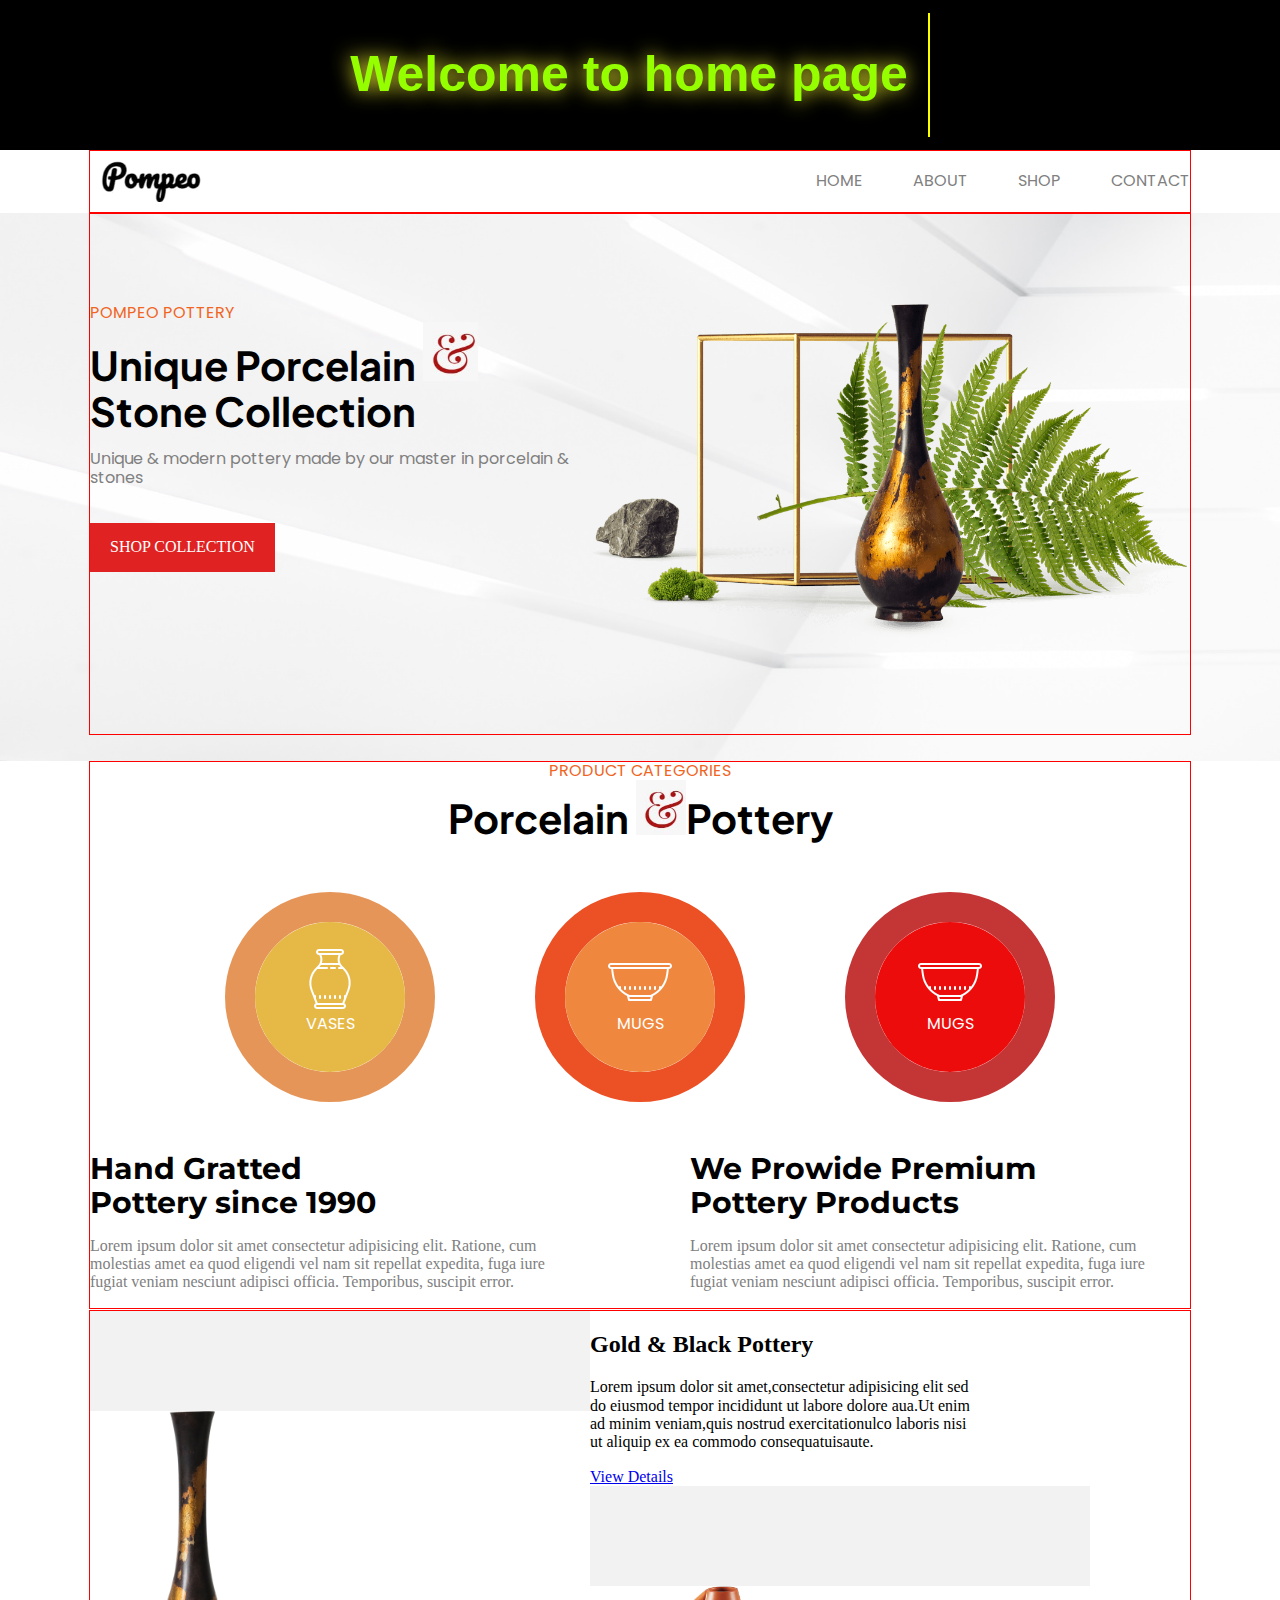
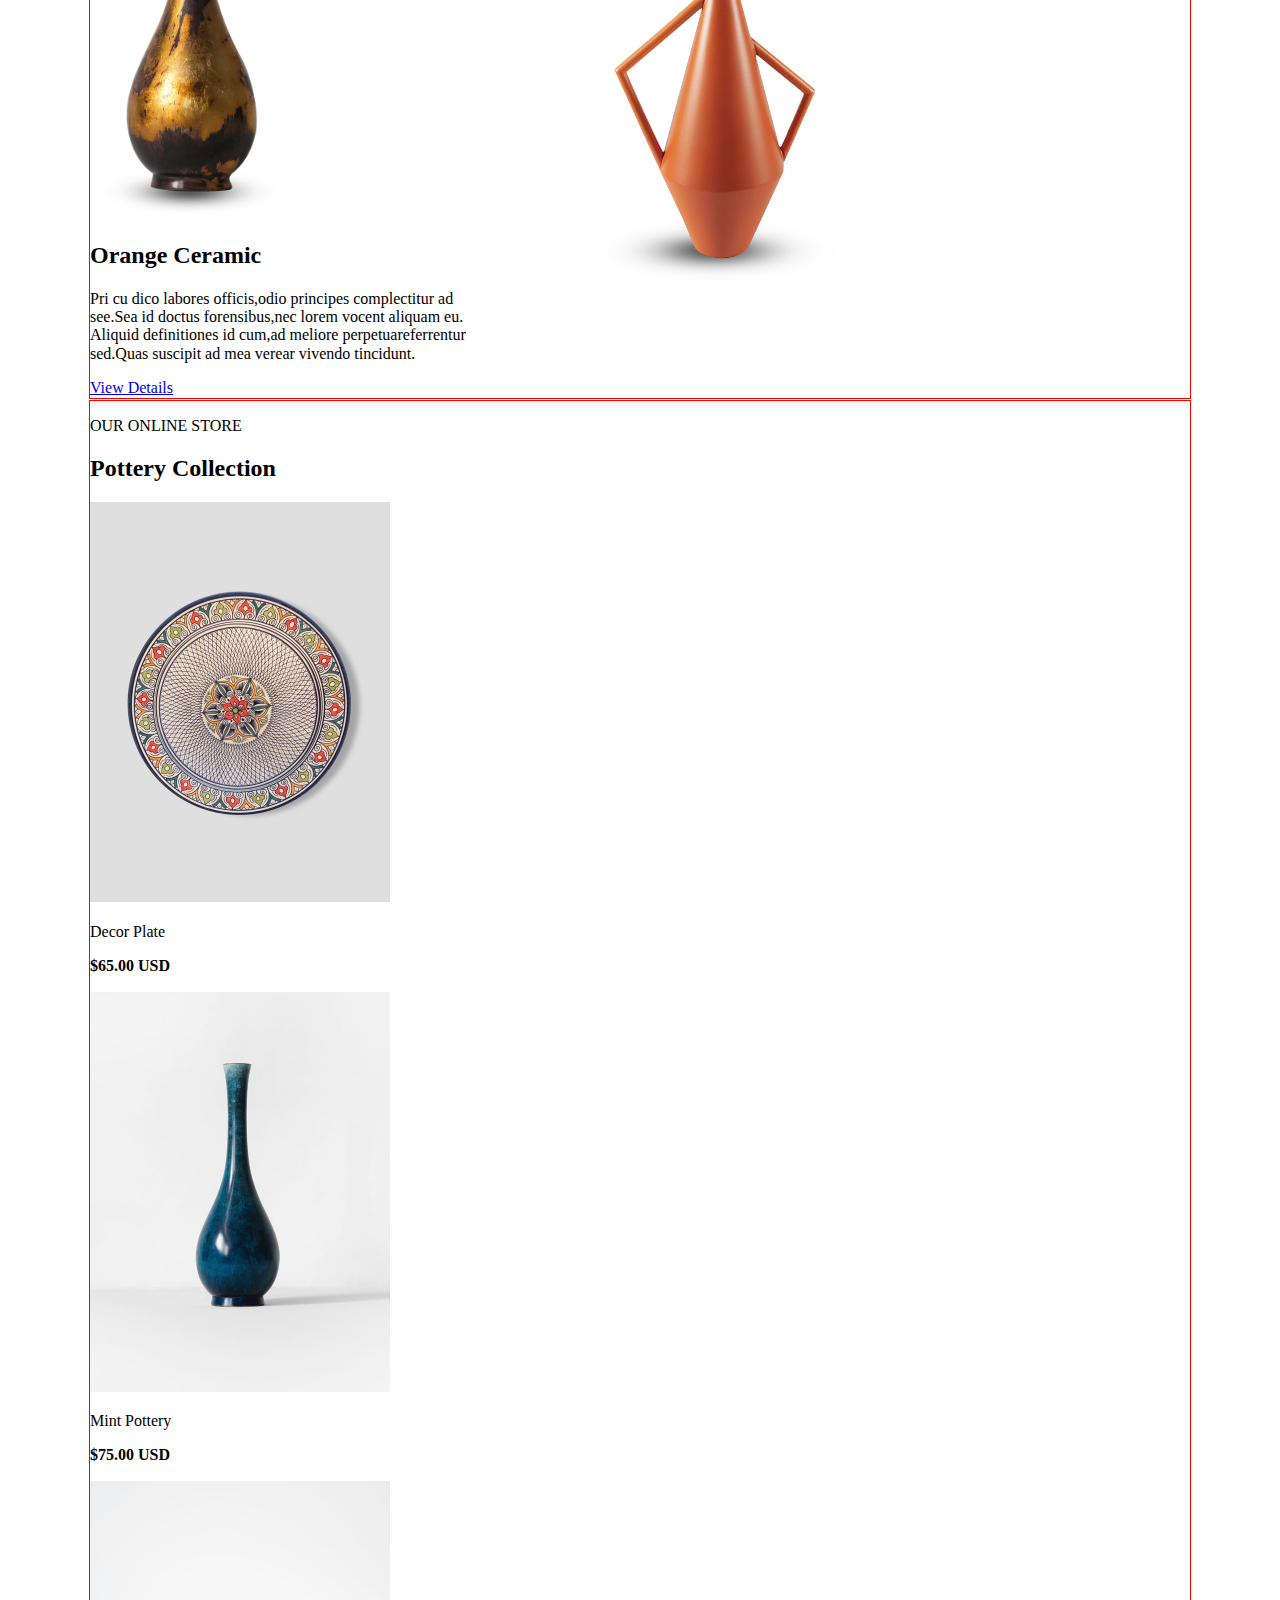
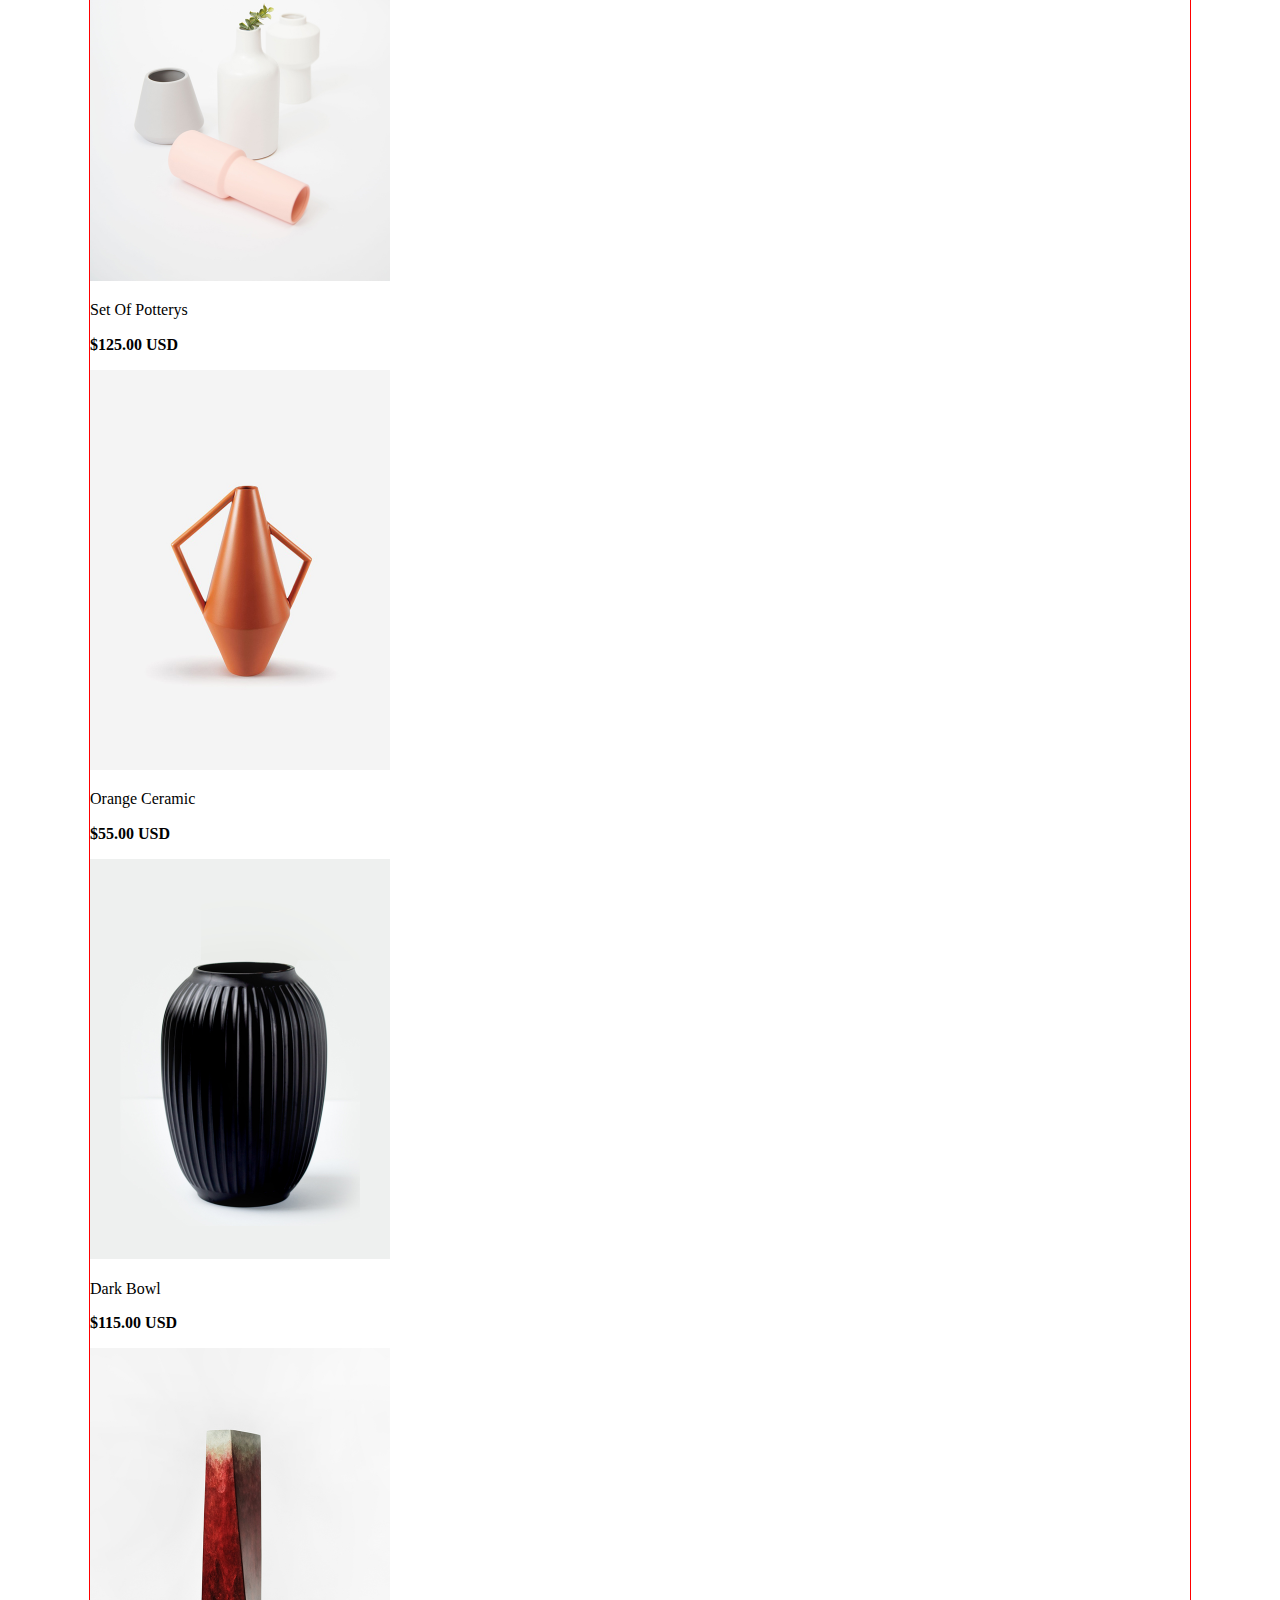
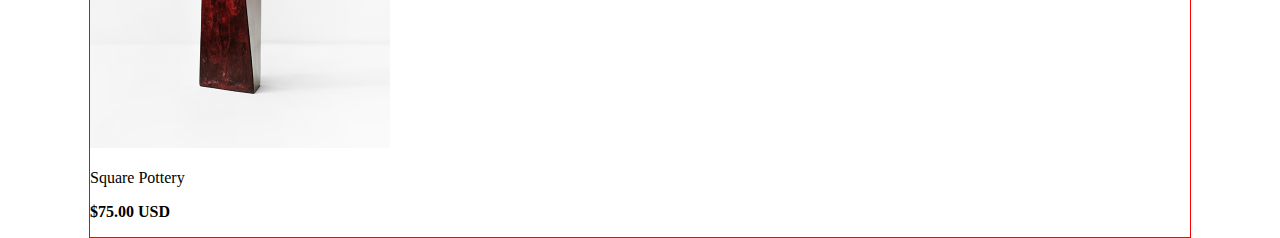
==== index.html @ 5e9b0cb5 "birnechta fayllar qo'shildi" ====
<!DOCTYPE html>
<html lang="en">
<head>
    <meta charset="UTF-8">
    <meta name="viewport" content="width=device-width, initial-scale=1.0">
    <title>Document</title>
    <link rel="stylesheet" href="./index.css">
    <link rel="stylesheet" href="./normalize.css">
    <link rel="preconnect" href="https://fonts.googleapis.com">
    <link rel="preconnect" href="https://fonts.gstatic.com" crossorigin>
    <link href="https://fonts.googleapis.com/css2?family=Inter:wght@100..900&family=Montserrat:ital,wght@0,100..900;1,100..900&family=Playfair+Display:ital,wght@0,400..900;1,400..900&family=Plus+Jakarta+Sans:ital,wght@0,200..800;1,200..800&family=Poppins:ital,wght@0,100;0,200;0,300;0,400;0,500;0,600;0,700;0,800;0,900;1,100;1,200;1,300;1,400;1,500;1,600;1,700;1,800;1,900&display=swap" rel="stylesheet">
</head>
<body>
    <div class="welcome">
        <div class="welcome__container">
            <h1 class="welcome__h1">Welcome to home page</h1>
            <div class="box"></div>
        </div>
    </div>
    <header>
        <div class="container">
            <nav class="nav">
                <div class="nav__img">
                    <img src="./images/sahifa-1_images/menu-img.jpg" alt="font" width="130">
                </div>
                <div class="nav__menu">
                    <ul>
                        <li>
                            <a href="">HOME</a>
                        </li>
                        <li>
                            <a href="">ABOUT</a>
                        </li>
                        <li>
                            <a href="">SHOP</a>
                        </li>
                        <li>
                            <a href="">CONTACT</a>
                        </li>
                    </ul>
                </div>
            </nav>
        </div>
    </header>
    <main>
        <section class="section1-bg">
            <div class="container">
                <div class="qator1">
                    <div>
                        <p class="p">POMPEO POTTERY</p>
                        <h2>Unique Porcelain <img src="./images/sahifa-1_images/1-qator_harf-stili.jpg" alt="logo" width="55"> <br>Stone Collection</h2>
                        <p class="p2">Unique & modern pottery made by our master in porcelain & stones</p>
                        <button>SHOP COLLECTION</button>
                    </div>
                    <img class="img" src="./images/sahifa-1_images/1-qator_bgkoza.png" alt="koza" width="600">
                </div>
            </div>
            <div class="nmadur">
                <img src="./images/sahifa-1_images/1-qator_w.svg" alt="">
                <img src="./images/sahifa-1_images/1-qator_w-davomi.svg" alt="">
            </div>
        </section>
        <section class="qator2">
            <div class="container">
                <div class="qator2_content">
                    <p class="p">PRODUCT CATEGORIES</p>
                    <h2>Porcelain <img src="./images/sahifa-1_images/1-qator_harf-stili.jpg" alt="logo" width="50s">Pottery</h2>
                    <div class="dumaloqlar">
                        <div class="dumaloq1">
                            <div class="dumaloq1_img">
                                <img src="./images/sahifa-1_images/2-qator_koza.png" alt="">
                                <p>VASES</p>
                            </div>
                        </div>
                        <div class="dumaloq2">
                            <div class="dumaloq2_img">
                                <img src="./images/sahifa-1_images/2-qator_kosa.png" alt="">
                                <p>MUGS</p>
                            </div>
                        </div>
                        <div class="dumaloq3">
                            <div class="dumaloq3_img">
                                <img src="./images/sahifa-1_images/2-qator_kosa.png" alt="">
                                <p>MUGS</p>
                            </div>
                        </div>
                    </div>
                    <div class="qator2__cards">
                        <div>
                            <h3>Hand Gratted <br>Pottery since 1990</h3>
                            <p>Lorem ipsum dolor sit amet consectetur adipisicing elit. Ratione, cum molestias amet ea quod eligendi vel nam sit repellat expedita, fuga iure <br>fugiat veniam nesciunt adipisci officia. Temporibus, suscipit error.</p>
                        </div>
                        <div>
                            <h3>We Prowide Premium<br>Pottery Products</h3>
                            <p>Lorem ipsum dolor sit amet consectetur adipisicing elit. Ratione, cum molestias amet ea quod eligendi vel nam sit repellat expedita, fuga iure <br>fugiat veniam nesciunt adipisci officia. Temporibus, suscipit error.</p>
                        </div>
                    </div>
                </div>
            </div>
        </section>
        <section class="qator3">
            <div class="container">
                <div class="ikkikoza-content">
                    <div class="koza-content1">
                        <div class="qator3__kozabg1">
                            <div class="qator3__kozaback1"></div>
                            <img src="./images/sahifa-1_images/3-qator_koza1.png" alt="koza" width="200px">
                        </div>
                        <div>
                            <h2>Orange Ceramic</h2>
                            <p>Pri cu dico labores officis,odio principes complectitur ad<br>see.Sea id doctus forensibus,nec lorem vocent aliquam eu.<br>
                            Aliquid definitiones id cum,ad meliore perpetuareferrentur<br>sed.Quas suscipit ad mea verear vivendo tincidunt.</p>
                            <a href="#">View Details</a>
                        </div>
                    </div>
                    <div class="koza-content2">
                        <div>
                            <h2>Gold & Black Pottery</h2>
                            <p>Lorem ipsum dolor sit amet,consectetur adipisicing elit sed<br> do eiusmod tempor incididunt ut labore dolore aua.Ut enim<br>
                            ad minim veniam,quis nostrud exercitationulco laboris nisi<br>ut aliquip ex ea commodo consequatuisaute.</p>
                            <a href="#">View Details</a>
                        </div>
                        <div class="qator3__kozabg2">
                            <div class="qator3__kozaback2"></div>
                            <img src="./images/sahifa-1_images/3-qator_koza2.png" alt="" width="250">
                        </div>
                    </div>
                </div>
            </div>
        </section>
        <section class="qator4">
            <div class="container">
                <div class="qator4__div">
                    <p>OUR ONLINE STORE</p>
                    <h2>Pottery Collection</h2>
                    <div class="qator4__cards">
                        <div class="qator4__card">
                            <img src="./images/sahifa-1_images/4-qator_rasm1.png" alt="rasm" width="300">
                            <div>
                                <p>Decor Plate</p>
                                <p><b>$65.00 USD</b></p>
                            </div>
                        </div>
                        <div class="qator4__card">
                            <img src="./images/sahifa-1_images/4-qator_rasm2.png" alt="rasm" width="300">
                            <div>
                                <p>Mint Pottery</p>
                                <p><b>$75.00 USD</b></p>
                            </div>
                        </div>
                        <div class="qator4__card">
                            <img src="./images/sahifa-1_images/4-qator_rasm3.png" alt="rasm" width="300">
                            <div>
                                <p>Set Of Potterys</p>
                                <p><b>$125.00 USD</b></p>
                            </div>
                        </div>
                        <div class="qator4__card">
                            <img src="./images/sahifa-1_images/4-qator_rasm4.png" alt="rasm" width="300">
                            <div>
                                <p>Orange Ceramic</p>
                                <p><b>$55.00 USD</b></p>
                            </div>
                        </div>
                        <div class="qator4__card">
                            <img src="./images/sahifa-1_images/4-qator_rasm5.png" alt="rasm" width="300">
                            <div>
                                <p>Dark Bowl</p>
                                <p><b>$115.00 USD</b></p>
                            </div>
                        </div>
                        <div class="qator4__card">
                            <img src="./images/sahifa-1_images/4-qator_rasm6.png" alt="rasm" width="300">
                            <div>
                                <p>Square Pottery</p>
                                <p><b>$75.00 USD</b></p>
                            </div>
                        </div>
                    </div>
                </div>
            </div>
        </section>
    </main>
</body>
</html>
---- index.css ----
.welcome {
  height: 150px;
  background-color: #000000;
  display: flex;
  align-items: center;
  justify-content: center;
}

.welcome__container {
  display: flex;
  gap: 20px;
}

.box {
  background-color: #000000;
}

.welcome__h1 {
  color: #95ff00;
  text-shadow: 0px 0px 20px #ffff31;
  font-family: sans-serif;
  font-size: 50px;
}

.box {
  animation: move2 3s forwards ease-in-out;
  border-left: 2px solid #fbff00;
}

@keyframes move2 {
  from {
    margin-left: -590px;
    width: 580px;
  }
  to {
    margin-left: 0px;
    width: 0;
  }
}
.container {
  max-width: 1100px;
  border: 1px solid red;
  margin: 0px auto;
}

.nav {
  display: flex;
  justify-content: center;
  align-items: center;
  flex-direction: space-between;
}

.nav__menu li {
  list-style: none;
}

.nav__menu a {
  text-decoration: none;
  color: gray;
}

.nav__menu ul {
  display: flex;
  gap: 50px;
}

.nav__img {
  width: 50%;
}

.nav__menu {
  width: 50%;
  display: flex;
  justify-content: end;
}

.nav__menu a {
  font-family: "Poppins", sans-serif;
}

.section1-bg {
  background: url(./images/sahifa-1_images/1-qator_bg.jpg);
  background-size: cover;
}

.qator1 {
  padding: 90px 0px;
  display: flex;
}

.qator1 h2 {
  font-size: 40px;
  margin: 0px;
  font-family: "Plus Jakarta Sans", sans-serif;
}

.p {
  margin: 0px;
  color: rgb(240, 101, 31);
}

.qator1 p {
  font-family: "Poppins", sans-serif;
}

.qator1 .p2 {
  color: gray;
}

.qator1 button {
  padding: 15px 20px;
  border: none;
  background-color: rgb(224, 34, 34);
  color: white;
  margin-top: 20px;
  transition: all 0.2s;
}

.qator1 button:hover {
  background-color: rgb(48, 43, 43);
  color: yellow;
}

.nmadur {
  width: 120px;
  display: inline-block;
  padding: 2px;
  background-color: #fff;
  border-radius: 3px;
  border: 1px solid gray;
  margin-left: 1770px;
}

.qator2_content {
  text-align: center;
}

.qator2_content h2 {
  font-size: 40px;
  margin: 0;
  font-family: "Plus Jakarta Sans", sans-serif;
}

.qator2_content .p {
  color: rgb(240, 101, 31);
  font-family: "Poppins", sans-serif;
}

.dumaloqlar {
  display: flex;
  gap: 100px;
  justify-content: center;
  padding: 50px;
}

.dumaloqlar p {
  font-family: "Poppins", sans-serif;
  margin: 0;
}

.dumaloq1 {
  width: 150px;
  height: 150px;
  border: 30px solid rgba(223, 121, 44, 0.793);
  border-radius: 50%;
}

.dumaloq1_img {
  width: 150px;
  height: 150px;
  text-align: center;
  border-radius: 50%;
  background-color: rgb(230, 185, 71);
  color: white;
}

.dumaloq1_img img {
  margin-top: 25px;
}

.dumaloq2 {
  width: 150px;
  height: 150px;
  border: 30px solid rgb(236, 81, 38);
  border-radius: 50%;
}

.dumaloq2_img {
  width: 150px;
  height: 150px;
  text-align: center;
  border-radius: 50%;
  background-color: rgb(239, 136, 62);
  color: white;
}

.dumaloq2_img img {
  margin-top: 25px;
}

.dumaloq3 {
  width: 150px;
  height: 150px;
  border: 30px solid rgba(181, 1, 1, 0.793);
  border-radius: 50%;
}

.dumaloq3_img {
  width: 150px;
  height: 150px;
  text-align: center;
  border-radius: 50%;
  background-color: rgb(237, 12, 12);
  color: white;
}

.dumaloq3_img img {
  margin-top: 25px;
}

.qator2__cards {
  display: flex;
  gap: 100px;
}

.qator2__cards h3 {
  font-size: 30px;
  font-family: "Montserrat", sans-serif;
  margin: 0;
  margin-bottom: 15px;
}

.qator2__cards p {
  color: gray;
}

.qator2__cards div {
  text-align: start;
  width: 500px;
}

.qator2 {
  border-bottom: 0.5px solid rgb(255, 255, 255);
}

.qator3 {
  border-bottom: 1px solid rgb(255, 255, 255);
}

.qator3__kozaback1 {
  height: 100px;
  background-color: rgba(0, 0, 0, 0.05);
}

.qator3__kozaback2 {
  height: 100px;
  background-color: rgba(0, 0, 0, 0.05);
}

.koza-content1 {
  width: 500px;
}

.koza-content2 {
  width: 500px;
}

.ikkikoza-content {
  display: flex;
}/*# sourceMappingURL=index.css.map */
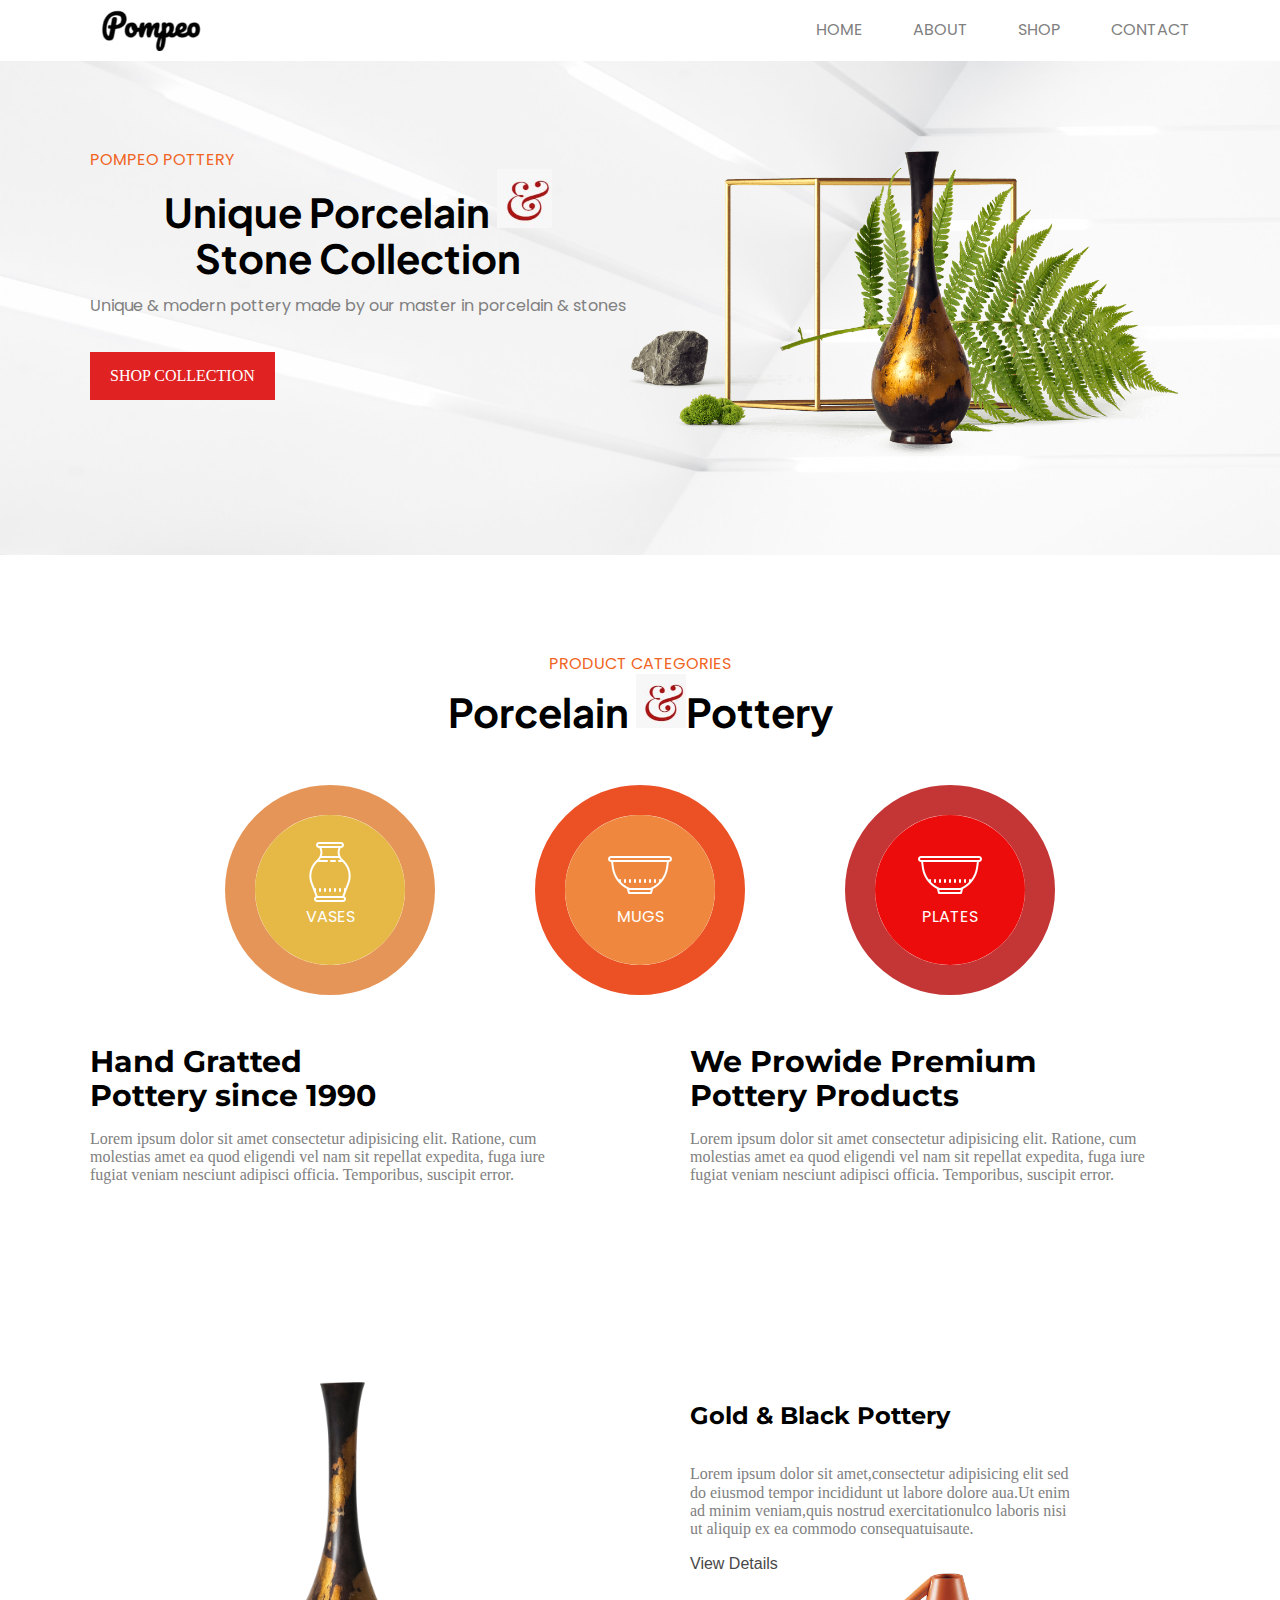
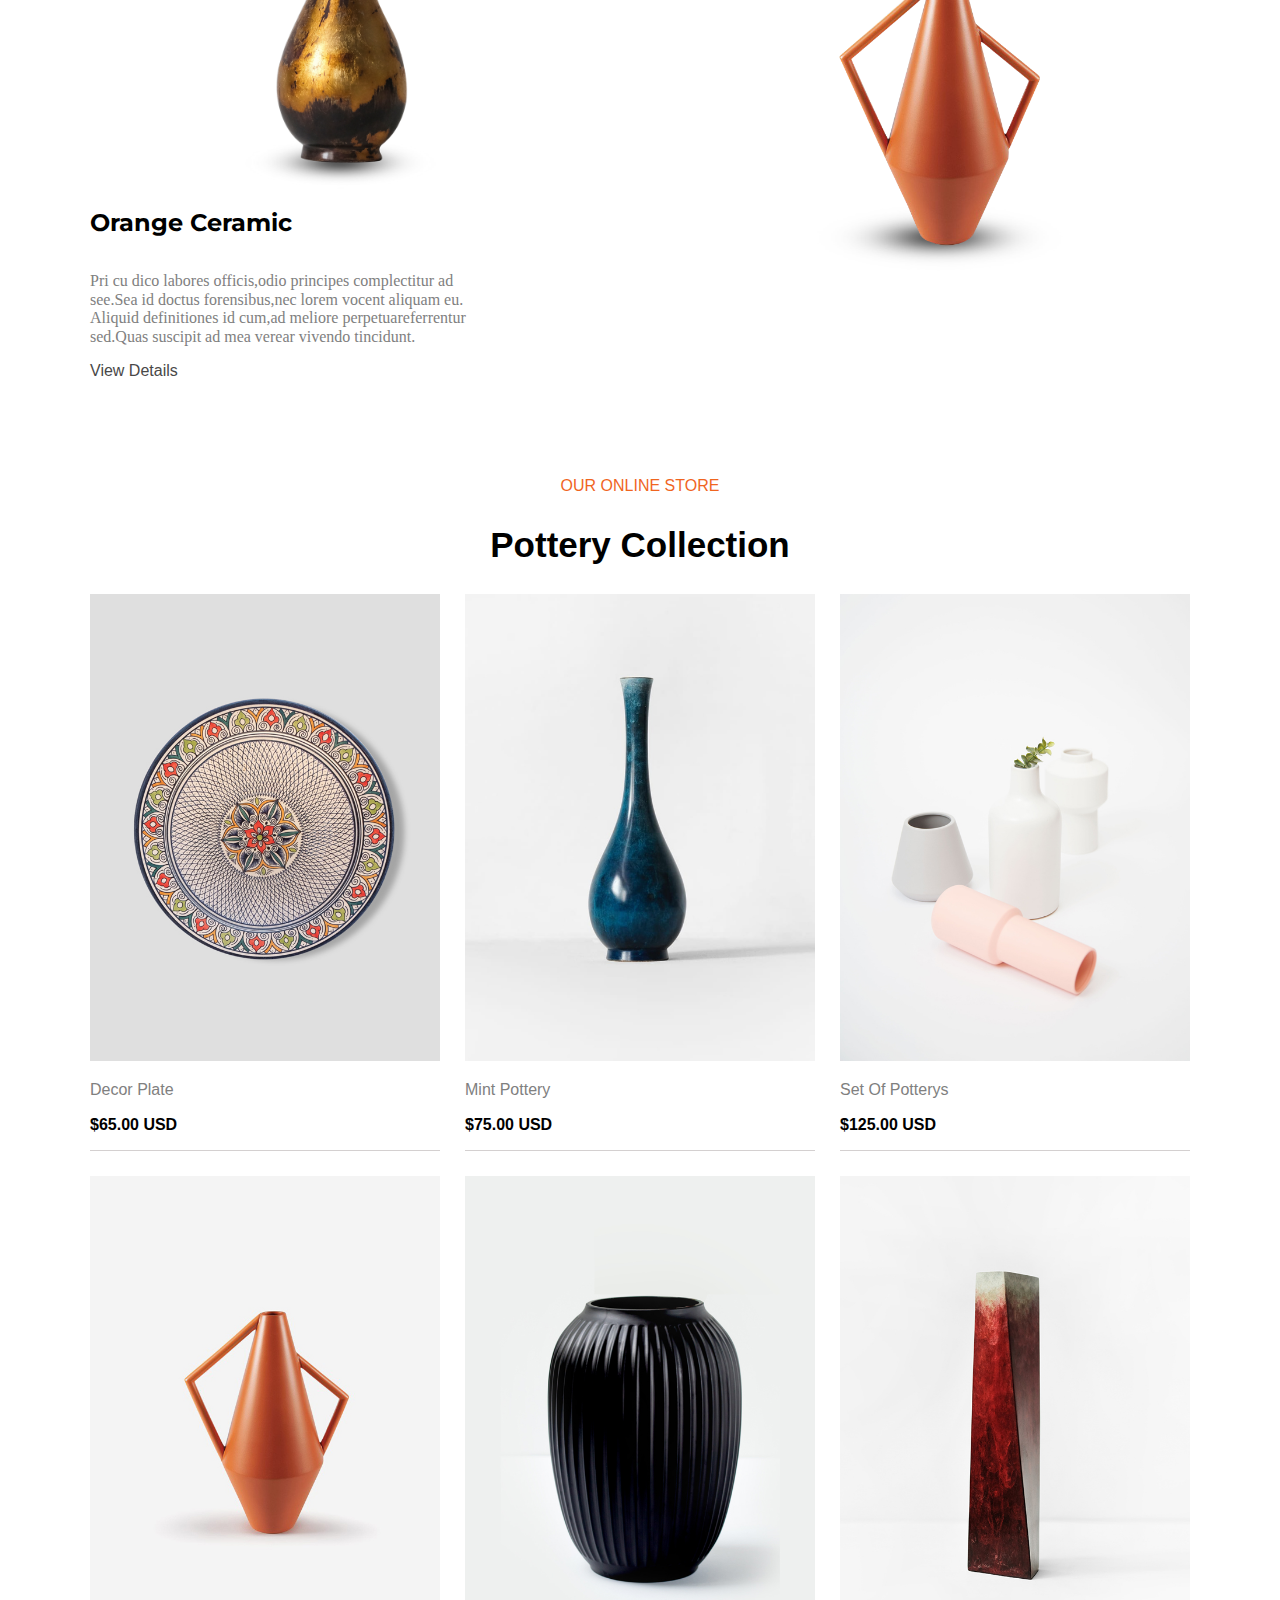
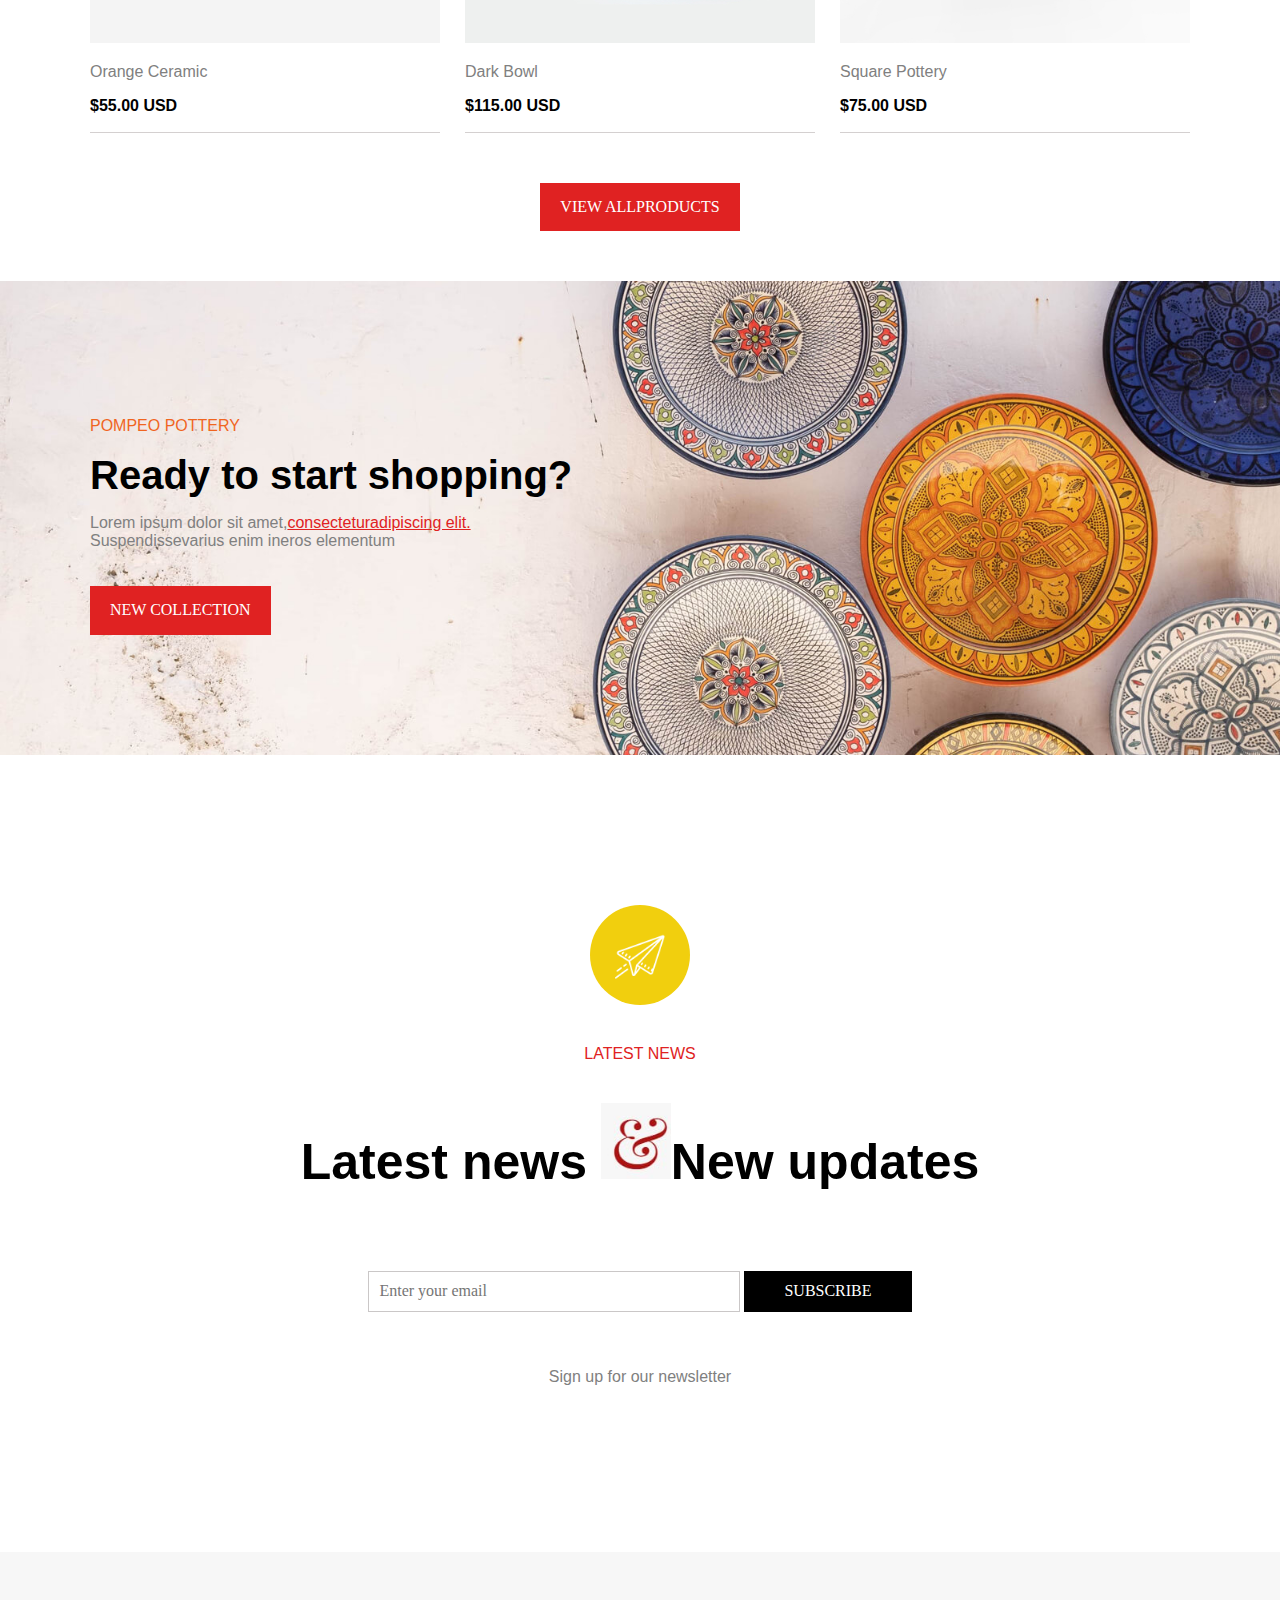
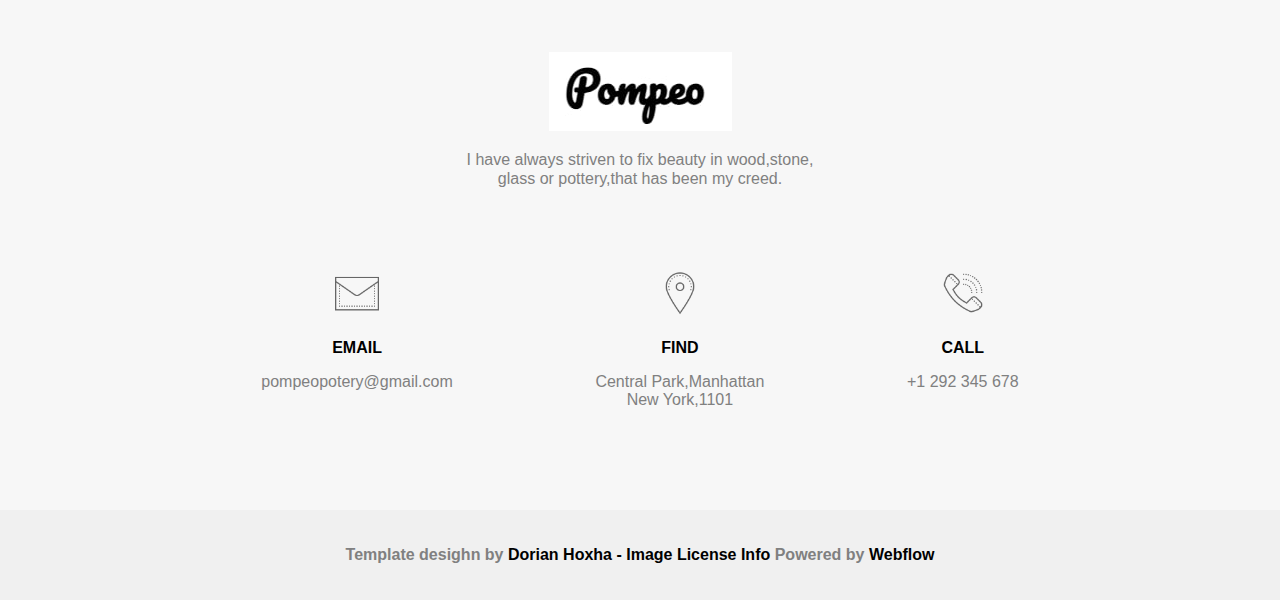
==== commit fc170d97: "bir nechta fayllar qo'shildi" ====
--- a/index.html
+++ b/index.html
@@ -4,19 +4,13 @@
     <meta charset="UTF-8">
     <meta name="viewport" content="width=device-width, initial-scale=1.0">
     <title>Document</title>
-    <link rel="stylesheet" href="./index.css">
-    <link rel="stylesheet" href="./normalize.css">
+    <link rel="stylesheet" href="./style/index.css">
+    <link rel="stylesheet" href="./style/normalize.css">
     <link rel="preconnect" href="https://fonts.googleapis.com">
     <link rel="preconnect" href="https://fonts.gstatic.com" crossorigin>
     <link href="https://fonts.googleapis.com/css2?family=Inter:wght@100..900&family=Montserrat:ital,wght@0,100..900;1,100..900&family=Playfair+Display:ital,wght@0,400..900;1,400..900&family=Plus+Jakarta+Sans:ital,wght@0,200..800;1,200..800&family=Poppins:ital,wght@0,100;0,200;0,300;0,400;0,500;0,600;0,700;0,800;0,900;1,100;1,200;1,300;1,400;1,500;1,600;1,700;1,800;1,900&display=swap" rel="stylesheet">
 </head>
 <body>
-    <div class="welcome">
-        <div class="welcome__container">
-            <h1 class="welcome__h1">Welcome to home page</h1>
-            <div class="box"></div>
-        </div>
-    </div>
     <header>
         <div class="container">
             <nav class="nav">
@@ -26,16 +20,16 @@
                 <div class="nav__menu">
                     <ul>
                         <li>
-                            <a href="">HOME</a>
-                        </li>
-                        <li>
-                            <a href="">ABOUT</a>
-                        </li>
-                        <li>
-                            <a href="">SHOP</a>
-                        </li>
-                        <li>
-                            <a href="">CONTACT</a>
+                            <a href="./index.html">HOME</a>
+                        </li>
+                        <li>
+                            <a href="./about.html">ABOUT</a>
+                        </li>
+                        <li>
+                            <a href="./shop.html">SHOP</a>
+                        </li>
+                        <li>
+                            <a href="./contact.html">CONTACT</a>
                         </li>
                     </ul>
                 </div>
@@ -52,12 +46,8 @@
                         <p class="p2">Unique & modern pottery made by our master in porcelain & stones</p>
                         <button>SHOP COLLECTION</button>
                     </div>
-                    <img class="img" src="./images/sahifa-1_images/1-qator_bgkoza.png" alt="koza" width="600">
-                </div>
-            </div>
-            <div class="nmadur">
-                <img src="./images/sahifa-1_images/1-qator_w.svg" alt="">
-                <img src="./images/sahifa-1_images/1-qator_w-davomi.svg" alt="">
+                    <img class="img" src="./images/sahifa-1_images/1-qator_bgkoza.png" alt="koza" width="555">
+                </div>
             </div>
         </section>
         <section class="qator2">
@@ -81,7 +71,7 @@
                         <div class="dumaloq3">
                             <div class="dumaloq3_img">
                                 <img src="./images/sahifa-1_images/2-qator_kosa.png" alt="">
-                                <p>MUGS</p>
+                                <p>PLATES</p>
                             </div>
                         </div>
                     </div>
@@ -103,26 +93,24 @@
                 <div class="ikkikoza-content">
                     <div class="koza-content1">
                         <div class="qator3__kozabg1">
-                            <div class="qator3__kozaback1"></div>
-                            <img src="./images/sahifa-1_images/3-qator_koza1.png" alt="koza" width="200px">
-                        </div>
-                        <div>
+                            <img class="qator3__img" src="./images/sahifa-1_images/3-qator_koza1.png" alt="koza" width="200">
+                        </div>
+                        <div class="qator3__content">
                             <h2>Orange Ceramic</h2>
-                            <p>Pri cu dico labores officis,odio principes complectitur ad<br>see.Sea id doctus forensibus,nec lorem vocent aliquam eu.<br>
+                            <p class="lorem2">Pri cu dico labores officis,odio principes complectitur ad<br>see.Sea id doctus forensibus,nec lorem vocent aliquam eu.<br>
                             Aliquid definitiones id cum,ad meliore perpetuareferrentur<br>sed.Quas suscipit ad mea verear vivendo tincidunt.</p>
-                            <a href="#">View Details</a>
+                            <a class="details" href="#">View Details</a>
                         </div>
                     </div>
                     <div class="koza-content2">
-                        <div>
+                        <div class="qator3__content">
                             <h2>Gold & Black Pottery</h2>
-                            <p>Lorem ipsum dolor sit amet,consectetur adipisicing elit sed<br> do eiusmod tempor incididunt ut labore dolore aua.Ut enim<br>
+                            <p class="lorem3">Lorem ipsum dolor sit amet,consectetur adipisicing elit sed<br> do eiusmod tempor incididunt ut labore dolore aua.Ut enim<br>
                             ad minim veniam,quis nostrud exercitationulco laboris nisi<br>ut aliquip ex ea commodo consequatuisaute.</p>
-                            <a href="#">View Details</a>
+                            <a class="details3" href="#">View Details</a>
                         </div>
                         <div class="qator3__kozabg2">
-                            <div class="qator3__kozaback2"></div>
-                            <img src="./images/sahifa-1_images/3-qator_koza2.png" alt="" width="250">
+                            <img class="kozaimg" src="./images/sahifa-1_images/3-qator_koza2.png" alt="" width="250">
                         </div>
                     </div>
                 </div>
@@ -131,55 +119,120 @@
         <section class="qator4">
             <div class="container">
                 <div class="qator4__div">
-                    <p>OUR ONLINE STORE</p>
+                    <p class="pp">OUR ONLINE STORE</p>
                     <h2>Pottery Collection</h2>
                     <div class="qator4__cards">
                         <div class="qator4__card">
-                            <img src="./images/sahifa-1_images/4-qator_rasm1.png" alt="rasm" width="300">
-                            <div>
-                                <p>Decor Plate</p>
-                                <p><b>$65.00 USD</b></p>
-                            </div>
-                        </div>
-                        <div class="qator4__card">
-                            <img src="./images/sahifa-1_images/4-qator_rasm2.png" alt="rasm" width="300">
-                            <div>
-                                <p>Mint Pottery</p>
-                                <p><b>$75.00 USD</b></p>
-                            </div>
-                        </div>
-                        <div class="qator4__card">
-                            <img src="./images/sahifa-1_images/4-qator_rasm3.png" alt="rasm" width="300">
-                            <div>
-                                <p>Set Of Potterys</p>
-                                <p><b>$125.00 USD</b></p>
-                            </div>
-                        </div>
-                        <div class="qator4__card">
-                            <img src="./images/sahifa-1_images/4-qator_rasm4.png" alt="rasm" width="300">
-                            <div>
-                                <p>Orange Ceramic</p>
-                                <p><b>$55.00 USD</b></p>
-                            </div>
-                        </div>
-                        <div class="qator4__card">
-                            <img src="./images/sahifa-1_images/4-qator_rasm5.png" alt="rasm" width="300">
-                            <div>
-                                <p>Dark Bowl</p>
-                                <p><b>$115.00 USD</b></p>
-                            </div>
-                        </div>
-                        <div class="qator4__card">
-                            <img src="./images/sahifa-1_images/4-qator_rasm6.png" alt="rasm" width="300">
-                            <div>
-                                <p>Square Pottery</p>
-                                <p><b>$75.00 USD</b></p>
-                            </div>
-                        </div>
+                            <img src="./images/sahifa-1_images/4-qator_rasm1.png" alt="rasm" width="350">
+                            <div>
+                                <p class="p1">Decor Plate</p>
+                                <p class="p2"><b>$65.00 USD</b></p>
+                            </div>
+                        </div>
+                        <div class="qator4__card">
+                            <img src="./images/sahifa-1_images/4-qator_rasm2.png" alt="rasm" width="350">
+                            <div>
+                                <p class="p1">Mint Pottery</p>
+                                <p class="p2"><b>$75.00 USD</b></p>
+                            </div>
+                        </div>
+                        <div class="qator4__card">
+                            <img src="./images/sahifa-1_images/4-qator_rasm3.png" alt="rasm" width="350">
+                            <div>
+                                <p class="p1">Set Of Potterys</p>
+                                <p class="p2"><b>$125.00 USD</b></p>
+                            </div>
+                        </div>
+                        <div class="qator4__card">
+                            <img src="./images/sahifa-1_images/4-qator_rasm4.png" alt="rasm" width="350">
+                            <div>
+                                <p class="p1">Orange Ceramic</p>
+                                <p class="p2"><b>$55.00 USD</b></p>
+                            </div>
+                        </div>
+                        <div class="qator4__card">
+                            <img src="./images/sahifa-1_images/4-qator_rasm5.png" alt="rasm" width="350">
+                            <div>
+                                <p class="p1">Dark Bowl</p>
+                                <p class="p2"><b>$115.00 USD</b></p>
+                            </div>
+                        </div>
+                        <div class="qator4__card">
+                            <img src="./images/sahifa-1_images/4-qator_rasm6.png" alt="rasm" width="350">
+                            <div>
+                                <p class="p1">Square Pottery</p>
+                                <p class="p2"><b>$75.00 USD</b></p>
+                            </div>
+                        </div>
+                    </div>
+                    <div class="qator4__btn">
+                        <button>VIEW ALLPRODUCTS</button>
+                    </div>
+                </div>
+            </div>
+        </section>
+        <section class="qator5__bg">
+            <div class="container">
+                <div class="qator5-div">
+                    <p>POMPEO POTTERY</p>
+                    <h2>Ready to start shopping?</h2>
+                    <p class="qator5-href">Lorem ipsum dolor sit amet,<a href="#">consecteturadipiscing elit.</a> <br>Suspendissevarius enim ineros elementum</p>
+                    <button>NEW COLLECTION</button>
+                </div>
+            </div>
+        </section>
+        <section>
+            <div class="container">
+                <div class="qator6__inputlar">
+                    <div class="qator6__flex">
+                        <div class="qator6__telegram">
+                            <img src="./images/sahifa-1_images/6-qator_telegram-logo.png" alt="logo" width="50">
+                        </div>
+                        <p class="p">LATEST NEWS</p>
+                        <h2>Latest news <img src="./images/sahifa-1_images/1-qator_harf-stili.jpg" alt="logo" width="70">New updates</h2>
+                        <form action="">
+                            <input type="text"  placeholder="Enter your email" required>
+                            <button>SUBSCRIBE</button>
+                        </form>
+                        <p class="label">Sign up for our newsletter</p>
                     </div>
                 </div>
             </div>
         </section>
     </main>
+    <footer class="qator7__bg">
+        <div class="container">
+            <div class="qator7p">
+                <div class="qator7__content">
+                    <img src="./images/sahifa-1_images/menu-img.jpg" alt="img">
+                    <p>I have always striven to fix beauty in wood,stone,<br>glass or pottery,that has been my creed.</p>
+                </div>
+                <div class="qator72__content">
+                    <div class="qator72__content__content1">
+                        <img src="./images/sahifa-1_images/7-qator_pochta_logo.png" alt="pochtalogo" width="50">
+                        <p class="p123"> <b>EMAIL</b></p>
+                        <a href="#">pompeopotery@gmail.com</a>
+                    </div>
+                    <div class="qator72__content__content2">
+                        <img src="./images/sahifa-1_images/7-qator_map_logo.png" alt="maplogo" width="50">
+                        <p class="p123"> <b>FIND</b></p>
+                        <a href="#">Central Park,Manhattan<br>New York,1101</a>
+                    </div>
+                    <div class="qator72__content__content3">
+                        <img src="./images/sahifa-1_images/7-qator_tel-logo.png" alt="tellogo" width="50">
+                        <p class="p123"> <b>CALL</b></p>
+                        <a href="#">+1 292 345 678</a>
+                    </div>
+                </div>
+            </div>
+        </div>
+    </footer>
+    <div class="home__ohiri">
+        <div class="container">
+            <div class="home__ohiri__div">
+                <p><b>Template desighn by <span>Dorian Hoxha - Image License Info</span> Powered by <span>Webflow</span></b></p>
+            </div>
+        </div>
+    </div>
 </body>
 </html>--- a/style/index.css
+++ b/style/index.css
@@ -0,0 +1,514 @@
+.container {
+  max-width: 1100px;
+  margin: 0px auto;
+}
+
+.nav {
+  display: flex;
+  justify-content: center;
+  align-items: center;
+  flex-direction: space-between;
+}
+
+.nav__menu li {
+  list-style: none;
+}
+
+.nav__menu a {
+  text-decoration: none;
+  color: gray;
+}
+
+.nav__menu ul {
+  display: flex;
+  gap: 50px;
+}
+
+.nav__img {
+  width: 50%;
+}
+
+.nav__menu {
+  width: 50%;
+  display: flex;
+  justify-content: end;
+}
+
+.nav__menu a {
+  font-family: "Poppins", sans-serif;
+}
+
+.section1-bg {
+  background: url(./images/sahifa-1_images/1-qator_bg.jpg);
+  background-size: cover;
+}
+
+.qator1 {
+  padding: 90px 0px;
+  display: flex;
+  flex-wrap: wrap;
+}
+
+.qator1 h2 {
+  font-size: 40px;
+  margin: 0px;
+  font-family: "Plus Jakarta Sans", sans-serif;
+}
+
+.p {
+  margin: 0px;
+  color: rgb(240, 101, 31);
+}
+
+.qator1 p {
+  font-family: "Poppins", sans-serif;
+}
+
+.qator1 .p2 {
+  color: gray;
+}
+
+.qator1 button {
+  padding: 15px 20px;
+  border: none;
+  background-color: rgb(224, 34, 34);
+  color: white;
+  margin-top: 20px;
+  transition: all 0.2s;
+}
+
+.qator1 button:hover {
+  background-color: rgb(48, 43, 43);
+  color: yellow;
+}
+
+.qator1 div {
+  max-width: 542;
+}
+
+.qator2_content {
+  text-align: center;
+}
+
+.qator2_content h2 {
+  font-size: 40px;
+  margin: 0;
+  font-family: "Plus Jakarta Sans", sans-serif;
+}
+
+.qator2_content .p {
+  color: rgb(240, 101, 31);
+  font-family: "Poppins", sans-serif;
+}
+
+.qator2_content {
+  padding: 100px 0px;
+}
+
+.dumaloqlar {
+  display: flex;
+  flex-wrap: wrap;
+  gap: 100px;
+  justify-content: center;
+  padding: 50px;
+}
+
+.dumaloqlar p {
+  font-family: "Poppins", sans-serif;
+  margin: 0;
+}
+
+.dumaloq1 {
+  width: 150px;
+  height: 150px;
+  border: 30px solid rgba(223, 121, 44, 0.793);
+  border-radius: 50%;
+}
+
+.dumaloq1_img {
+  width: 150px;
+  height: 150px;
+  text-align: center;
+  border-radius: 50%;
+  background-color: rgb(230, 185, 71);
+  color: white;
+}
+
+.dumaloq1_img img {
+  margin-top: 25px;
+}
+
+.dumaloq2 {
+  width: 150px;
+  height: 150px;
+  border: 30px solid rgb(236, 81, 38);
+  border-radius: 50%;
+}
+
+.dumaloq2_img {
+  width: 150px;
+  height: 150px;
+  text-align: center;
+  border-radius: 50%;
+  background-color: rgb(239, 136, 62);
+  color: white;
+}
+
+.dumaloq2_img img {
+  margin-top: 25px;
+}
+
+.dumaloq3 {
+  width: 150px;
+  height: 150px;
+  border: 30px solid rgba(181, 1, 1, 0.793);
+  border-radius: 50%;
+}
+
+.dumaloq3_img {
+  width: 150px;
+  height: 150px;
+  text-align: center;
+  border-radius: 50%;
+  background-color: rgb(237, 12, 12);
+  color: white;
+}
+
+.dumaloq3_img img {
+  margin-top: 25px;
+}
+
+.qator2__cards {
+  display: flex;
+  flex-wrap: wrap;
+  gap: 100px;
+}
+
+.qator2__cards h3 {
+  font-size: 30px;
+  font-family: "Montserrat", sans-serif;
+  margin: 0;
+  margin-bottom: 15px;
+}
+
+.qator2__cards p {
+  color: gray;
+}
+
+.qator2__cards div {
+  text-align: start;
+  width: 500px;
+}
+
+.qator2 {
+  border-bottom: 0.5px solid rgb(255, 255, 255);
+}
+
+.qator3 {
+  border-bottom: 1px solid rgb(255, 255, 255);
+}
+
+.qator3__kozaback1 {
+  height: 100px;
+  background-color: rgba(0, 0, 0, 0.05);
+}
+
+.qator3__kozaback2 {
+  height: 100px;
+  background-color: rgba(0, 0, 0, 0.05);
+}
+
+.koza-content1 {
+  width: 500px;
+}
+
+.koza-content2 {
+  width: 500px;
+}
+
+.ikkikoza-content {
+  display: flex;
+  flex-wrap: wrap;
+  flex-direction: space-between;
+  gap: 100px;
+  padding: 80px 0px;
+}
+
+.koza-content1 h2 {
+  font-family: "Montserrat", sans-serif;
+}
+
+.koza-content2 h2 {
+  font-family: "Montserrat", sans-serif;
+}
+
+.lorem2, .lorem3 {
+  color: gray;
+}
+
+.details, .details3 {
+  text-decoration: none;
+  color: rgb(73, 72, 72);
+  font-family: sans-serif;
+}
+
+.qator3__kozabg1, .qator3__kozabg2 {
+  display: flex;
+  justify-content: center;
+  align-items: center;
+}
+
+.qator3__content {
+  text-align: start;
+}
+
+.qator3__content h2 {
+  display: inline-block;
+}
+
+.qator4__cards {
+  display: flex;
+  flex-wrap: wrap;
+  gap: 25px;
+}
+
+.qator4__card {
+  width: 350px;
+  border-bottom: 1px solid rgb(212, 208, 208);
+}
+
+.qator4__div .pp, h2 {
+  text-align: center;
+  font-family: sans-serif;
+}
+
+.qator4__div .pp {
+  color: rgb(240, 101, 31);
+}
+
+.qator4__div h2 {
+  font-size: 35px;
+}
+
+.qator4__card .p1 {
+  font-family: sans-serif;
+  color: gray;
+}
+
+.qator4__card .p2 {
+  font-family: sans-serif;
+}
+
+.qator4 button {
+  padding: 15px 20px;
+  border: none;
+  background-color: rgb(224, 34, 34);
+  color: white;
+  margin-top: 20px;
+  transition: all 0.2s;
+}
+
+.qator4 button:hover {
+  background-color: rgb(48, 43, 43);
+  color: yellow;
+}
+
+.qator4__btn {
+  text-align: center;
+  padding: 30px 0px 50px 0px;
+}
+
+.qator5__bg {
+  background: url(./images/sahifa-1_images/5-qator_bg.jpeg);
+  background-size: cover;
+}
+
+.qator5-div {
+  padding: 120px 0px;
+}
+
+.qator5-div h2 {
+  text-align: start;
+  font-size: 40px;
+  font-family: sans-serif;
+  margin: 0;
+}
+
+.qator5-div p:nth-child(1) {
+  color: rgb(240, 101, 31);
+  font-family: sans-serif;
+}
+
+.qator5-href {
+  color: gray;
+  font-family: sans-serif;
+}
+
+.qator5-href a {
+  color: rgb(224, 34, 34);
+}
+
+.qator5-div button {
+  padding: 15px 20px;
+  border: none;
+  background-color: rgb(224, 34, 34);
+  color: white;
+  margin-top: 20px;
+  transition: all 0.2s;
+}
+
+.qator5-div button:hover {
+  background-color: rgb(48, 43, 43);
+  color: yellow;
+}
+
+.qator6__telegram {
+  width: 100px;
+  height: 100px;
+  border-radius: 50%;
+  background-color: rgb(241, 207, 14);
+  display: flex;
+  justify-content: center;
+  align-items: center;
+}
+
+.qator6__flex {
+  display: flex;
+  flex-direction: column;
+  gap: 40px;
+  justify-content: center;
+  align-items: center;
+}
+
+.qator6__flex h2 {
+  font-size: 50px;
+  font-family: sans-serif;
+  margin: 0;
+}
+
+.qator6__flex .p {
+  font-family: sans-serif;
+  color: rgb(224, 34, 34);
+}
+
+.qator6__flex form input {
+  border: none;
+  margin-top: 40px;
+  width: 350px;
+  border-radius: 0px;
+  border: 1px solid rgb(202, 199, 199);
+  padding: 10px;
+}
+
+.qator6__flex form button {
+  border: none;
+  background-color: black;
+  color: white;
+  padding: 11px 40px;
+}
+
+.qator6__flex form input:hover {
+  box-shadow: 0px 0px 5px 2px aqua;
+}
+
+form + .label {
+  color: gray;
+  font-family: sans-serif;
+}
+
+form button {
+  transition: all 0.2s;
+}
+
+form button:hover {
+  background-color: yellow;
+  color: red;
+}
+
+.qator6__inputlar {
+  padding: 150px;
+}
+
+.qator7__content {
+  text-align: center;
+  margin-bottom: 80px;
+}
+
+.qator7__content p {
+  color: gray;
+  font-family: sans-serif;
+}
+
+.qator72__content {
+  display: flex;
+  justify-content: space-around;
+}
+
+.qator72__content__content1 {
+  text-align: center;
+}
+
+.qator72__content__content2 {
+  text-align: center;
+}
+
+.qator72__content__content3 {
+  text-align: center;
+}
+
+.p123 {
+  font-family: sans-serif;
+}
+
+.qator72__content a {
+  text-decoration: none;
+  color: gray;
+  font-family: sans-serif;
+}
+
+.qator7p {
+  padding: 100px;
+}
+
+.qator7__bg {
+  background-color: rgba(0, 0, 0, 0.03);
+}
+
+.home__ohiri {
+  background-color: rgba(0, 0, 0, 0.06);
+}
+
+.home__ohiri__div {
+  text-align: center;
+  padding: 20px;
+}
+
+.home__ohiri__div p {
+  font-family: sans-serif;
+  color: gray;
+}
+
+.home__ohiri__div p span {
+  color: black;
+}
+
+@media screen and (max-width: 600px) {
+  .qator1 div, .qator1 img {
+    flex: 100%;
+  }
+  .dumaloqlar .dumaloq1 {
+    flex: 100%;
+  }
+  .dumaloqlar .dumaloq2 {
+    flex: 100%;
+  }
+  .dumaloqlar .dumaloq3 {
+    flex: 100%;
+  }
+  .qator2__cards div {
+    flex: 100%;
+  }
+  .ikkikoza-content .koza-content1, .ikkikoza-content .koza-content2 {
+    flex: 100%;
+  }
+}/*# sourceMappingURL=index.css.map */